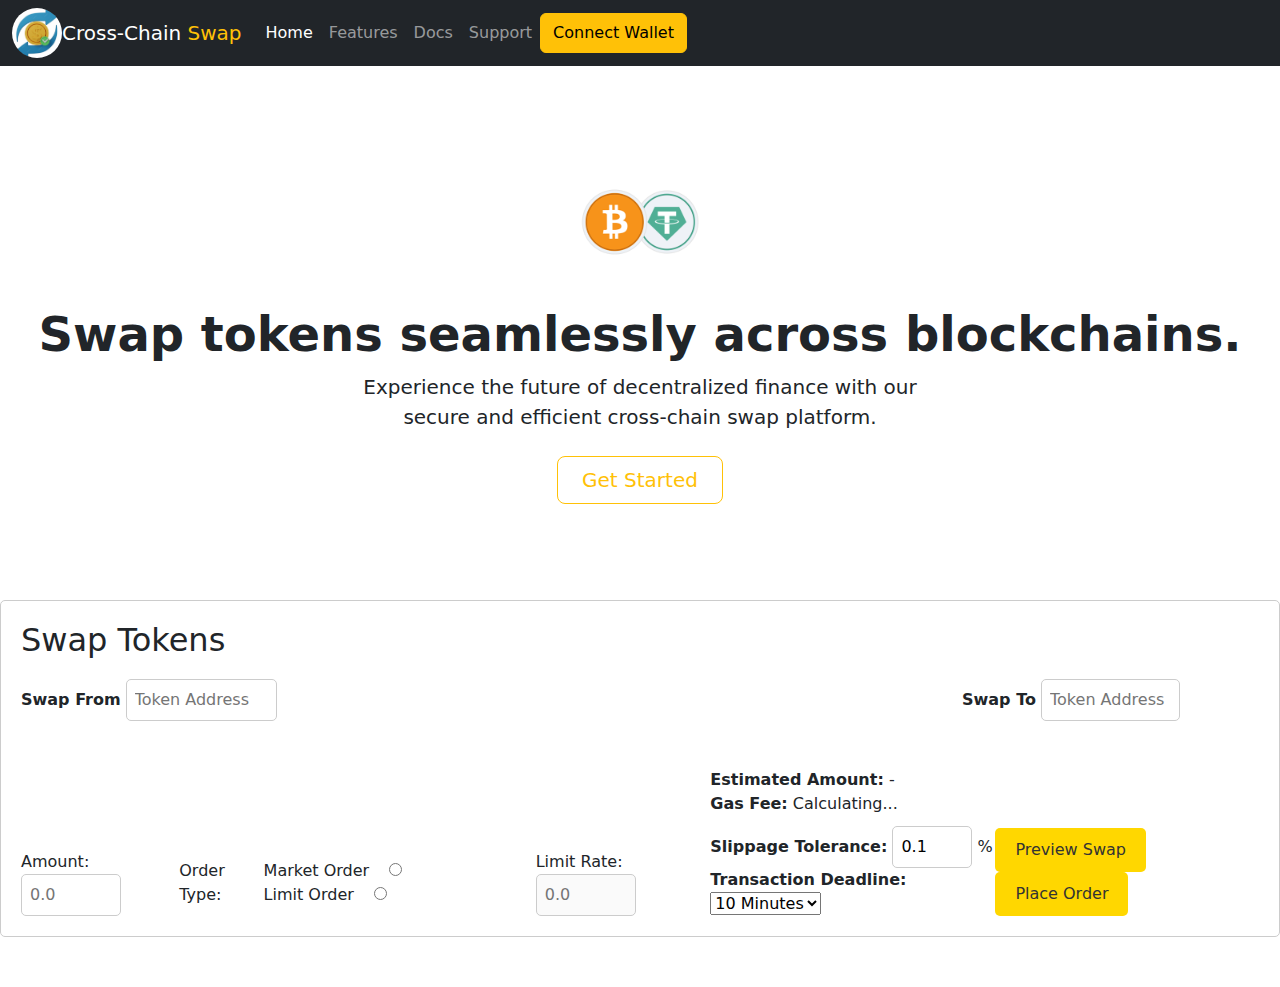
==== chatgtp/from-scratch/index.html @ 08550990 "first commit" ====
<!DOCTYPE html>
<html lang="en">
<head>
    <meta charset="UTF-8">
    <meta name="viewport" content="width=device-width, initial-scale=1.0">
    <title>Document</title>
    <link rel="stylesheet" href="/chatgtp/from-scratch/style.css">
    <link rel="stylesheet" href="/node_modules/bootstrap/dist/css/bootstrap.css">
</head>
<body class="bg-color-success">
    <nav class="navbar navbar-dark bg-dark navbar-expand-lg navbar-light bg-light">
        <div class="container-fluid">
        


                <img class="image-logo"src="/logo.png" height="50px" style="border-radius: 50px;" alt="Cross-Chain Token Swap Logo">



          <a class="navbar-brand" href="#">Cross-Chain <span class="text-warning ">Swap</a>
          <button class="navbar-toggler" type="button" data-bs-toggle="collapse" data-bs-target="#navbarSupportedContent" aria-controls="navbarSupportedContent" aria-expanded="false" aria-label="Toggle navigation">
            <span class="navbar-toggler-icon"></span>
          </button>
          <div class="collapse navbar-collapse" id="navbarSupportedContent">
            <ul class="navbar-nav me-auto mb-2 mb-lg-0">
              <li class="nav-item">
                <a class="nav-link active" aria-current="page" href="#">Home</a>
              </li>
              <li class="nav-item">
                <a class="nav-link" href="#">Features</a>
              </li>
              <li class="nav-item">
                <a class="nav-link" href="#">Docs</a>
              </li>
              <li class="nav-item">
                <a class="nav-link" href="#">Support</a>
              </li>

              <button type="button" class="btn btn-warning">Connect Wallet</button>


            </ul>
          </div>
        </div>
      </nav>
<!--hero section-->

<!--<section class="hero-section">
    <div class="hero-text-container">
      <h2>Swap tokens seamlessly across blockchains.</h2>
      <p>Experience the future of decentralized finance with our secure and efficient cross-chain swap platform.</p>
      <button class="get-started-btn">Get Started</button>
    </div>
  </section>
-->




  <div class="px-4 py-5 my-5 text-center hero-section">
    <img class="d-block mx-auto mb-4" src="/images/BTC-USDT-300x300-1-150x150@2x.png" alt="" width="120" >
    <h1 class="display-5 fw-bold">Swap tokens seamlessly across blockchains.</h1>
    <div class="col-lg-6 mx-auto hero-text-container">
      <p class="lead mb-4">Experience the future of decentralized finance with our secure and efficient cross-chain swap platform.</p>
      <div class="d-grid gap-2 d-sm-flex justify-content-sm-center">
        <button type="button" class="btn btn-outline-warning btn-lg px-4 get-started-btn">Get Started</button>
      </div>
    </div>
  </div>






























































    
  <section class="swap-interface mobile bg-dark   text-bg-dark ">
    <h2>Swap Tokens</h2>

    <div class="token-selection">
      <div class="from-token">
        <label for="swap-from">Swap From:</label>
        <select id="swap-from">
          <option value="eth">Ethereum (ETH)</option>
          <option value="usdc">USD Coin (USDC)</option>
          </select>
      </div>
      <div class="to-token">
        <label for="swap-to">Swap To:</label>
        <select id="swap-to">
          <option value="eth">Ethereum (ETH)</option>
          <option value="usdc">USD Coin (US USDC)</option>
          </select>
      </div>
    </div>
    <hr>

    <div  class="swap-details">
      <div class="swap-amount" >
        <label for="swap-amount" >Amount:</label>
        <input type="number" id="swap-amount" placeholder="0.0">
        <div class="amount-controls">
          <button id="use-max-balance" class="btn  btn-sm btn-warning">Use Max</button> </div>
      </div>
<hr>
      <div class="order-type-section card bg-warning ">
        <div class="card  text-bg-dark bg-dark  " style="margin-top: 30px; padding: 20px;">

        <label class="card-header "style="margin: auto;" for="order-type">Order Type:</label>
        <div class="radio-buttons" >

          <label for="market-order">Market Order</label>
          <input type="radio" id="market-order" name="order-type" value="market"><hr>
          <label for="limit-order">Limit Order</label>
          <input type="radio" id="limit-order" name="order-type" value="limit">
        </div>

        <hr>

        <div class="limit-order-details" id="limit-order-section">
          <label for="limit-rate">Limit Rate:</label>
          <input type="number" id="limit-rate" placeholder="0.0" disabled>
        </div>
      <hr>
      </div>

      <div class="swap-summary card   bg-dark   text-bg-dark ">
        <div class="estimated-amount">
          <label for="estimated-amount">Estimated Amount:</label>
          <span id="estimated-amount">-</span>
        </div>
        <hr>
        <div class="gas-fee-section">
          <label for="gas-fee">Gas Fee:</label>
          <span id="gas-fee">Calculating...</span>
        </div>
        <hr>
        <div class="advanced-options" id="advanced-options-section">
          <label for="slippage-tolerance">Slippage Tolerance:</label>
          <input type="number" id="slippage-tolerance" min="0" max="1" step="0.01" value="0.1">
          <span>%</span>
          <hr>
          <div class="txn-deadline-section">
            <label for="txn-deadline">Transaction Deadline:</label>
            <select id="txn-deadline">
              <option value="10">10 Minutes</option>
              <option value="30">30 Minutes</option>
              <option value="60">1 Hour</option>
            </select>
          </div>
        </div>
      </div>
      <div class="swap-actions">
        <button id="preview-swap" class="btn btn-outline-light ">Preview Swap</button>
        <button id="place-order"  class="btn btn-outline-light ">Place Order</button>
      </div>
    </div>
  </section>








  
<div class="desktop">






  
  <section class="swap-interface">
    <h2>Swap Tokens</h2>

    <div class="token-selection">
      <div class="from-token">
        <label for="from-token-address"><p class ="from">Swap From</p></label>
        <input type="text" id="from-token-address" placeholder="Token Address">
      </div>
      <div class="to-token">
        <label for="to-token-address"><p class ="from">Swap To</p></label>
        <input type="text" id="to-token-address" placeholder="Token Address">
      </div>
    </div>

    <div class="swap-details">
      <div class="swap-amount">
        <label for="from-amount">Amount:</label>
        <input type="number" id="from-amount" placeholder="0.0">
      </div>

      <div class="order-type-section">
        <label for="order-type">Order Type:</label>
        <div class="radio-buttons">
          <label for="market-order">Market Order</label>
          <input type="radio" id="market-order" name="order-type" value="market">
          <label for="limit-order">Limit Order</label>
          <input type="radio" id="limit-order" name="order-type" value="limit">
        </div>
        <div class="limit-order-details" id="limit-order-section">
          <label for="limit-rate">Limit Rate:</label>
          <input type="number" id="limit-rate" placeholder="0.0" disabled>
        </div>
      </div>

      <div class="swap-summary">
        <div class="estimated-amount">
          <label for="estimated-amount">Estimated Amount:</label>
          <span id="estimated-amount">-</span>
        </div>
        <div class="gas-fee-section">
          <label for="gas-fee">Gas Fee:</label>
          <span id="gas-fee">Calculating...</span>
        </div>
        <div class="advanced-options" id="advanced-options-section">
          <label for="slippage-tolerance">Slippage Tolerance:</label>
          <input type="number" id="slippage-tolerance" min="0" max="1" step="0.01" value="0.1">
          <span>%</span>
          <div class="txn-deadline-section">
            <label for="txn-deadline">Transaction Deadline:</label>
            <select id="txn-deadline">
              <option value="10">10 Minutes</option>
              <option value="30">30 Minutes</option>
              <option value="60">1 Hour</option>
            </select>
          </div>
        </div>
      </div>

      <div class="swap-actions">
        <button id="preview-swap">Preview Swap</button>
        <button id="place-order">Place Order</button>
      </div>
    </div>
  </section>
</div>





  
  





    <script src="/node_modules/bootstrap/dist/js/bootstrap.js"></script>
</body>
</html>
---- chatgtp/from-scratch/style.css ----
/* Reset CSS */
* {
    margin: 0;
    padding: 0;
    box-sizing: border-box;
  }
  
  /* Global Styles */
  body {
    font-family: Arial, sans-serif;
  }
  .round{
max-width:1400px ;
margin: auto;
  }
  .header {
    background-color: #333;
    color: #fff;
    padding: 20px;
    display: flex;
    justify-content: space-between;
    align-items: center;
  }
  
  .logo-container {
    display: flex;
    align-items: center;
  }
  
  .logo-text {
    margin-left: 10px;
  }
  
  .navigation {
    display: flex;
    align-items: center;
  }
  
  .navigation ul {
    list-style: none;
    display: flex;
  }
  
  .navigation li {
    margin-right: 20px;
  }
  
  .navigation a {
    text-decoration: none;
    color: #fff;
    transition: color 0.3s ease;
  }
  
  .navigation a:hover {
    color: #ffd700;
  }
  
  .get-started-btn {
    background-color: #ffd700;
    color: #333;
    border: none;
    padding: 10px 20px;
    font-size: 16px;
    border-radius: 5px;
    cursor: pointer;
    transition: background-color 0.3s ease;
  }
  
  .get-started-btn:hover {
    background-color: #ffc107;
  }
  
  .main-content {
    padding: 20px;
  }
  
  .hero-section {
    text-align: center;
    margin-bottom: 50px;
  }
  
  .swap-interface {
    border: 1px solid #ccc;
    padding: 20px;
    border-radius: 5px;
    margin-bottom: 50px;
  }
  
  .swap-interface h2 {
    margin-bottom: 20px;
  }
  
  .token-selection {
    display: flex;
    justify-content: space-between;
    margin-bottom: 20px;
  }
  
  .token-selection label {
    font-weight: bold;
  }
  
  .token-selection input {
    width: calc(50% - 10px);
    padding: 8px;
    border: 1px solid #ccc;
    border-radius: 5px;
  }
  
  .swap-details {
    display: flex;
    justify-content: space-between;
    align-items: flex-end;
  }
  
  .swap-details input[type="number"] {
    width: 100px;
    padding: 8px;
    border: 1px solid #ccc;
    border-radius: 5px;
  }
  
  .order-type-section {
    display: flex;
    align-items: center;
  }
  
  .radio-buttons input[type="radio"] {
    margin-right: 5px;
  }
  
  .radio-buttons label {
    margin-right: 15px;
  }
  
  .limit-order-details {
    margin-left: 20px;
  }
  
  .swap-summary {
    margin-top: 20px;
  }
  
  .swap-summary label {
    font-weight: bold;
  }
  
  .advanced-options {
    margin-top: 10px;
  }
  
  .advanced-options input[type="number"] {
    width: 80px;
    padding: 8px;
    border: 1px solid #ccc;
    border-radius: 5px;
  }
  
  .swap-actions {
    margin-top: 20px;
  }
  
  .swap-actions button {
    background-color: #ffd700;
    color: #333;
    border: none;
    padding: 10px 20px;
    font-size: 16px;
    border-radius: 5px;
    cursor: pointer;
    transition: background-color 0.3s ease;
  }
  
  .swap-actions button:hover {
    background-color: #ffc107;
  }
  
  .order-history {
    border: 1px solid #ccc;
    padding: 20px;
    border-radius: 5px;
  }
  
  .order-history h2 {
    margin-bottom: 20px;
  }
  
  .order-item {
    border-bottom: 1px solid #ccc;
    padding-bottom: 10px;
    margin-bottom: 10px;
  }
  
  .order-item:last-child {
    border-bottom: none;
    padding-bottom: 0;
    margin-bottom: 0;
  }
  
  .order-details {
    margin-bottom: 5px;
  }
  
  .order-status .status {
    font-weight: bold;
  }
  
  .footer {
    background-color: #333;
    color: #fff;
    padding: 20px;
    text-align: center;
  }
/* CSS */

/* Button hover effect */
button:hover {
    background-color: #6ab04c; /* New background color on hover */
    transition: background-color 0.3s ease; /* Smooth transition effect */
  }

  /* CSS */

/* Image hover effect */
img:hover {
    transform: scale(1.1); /* Scale up by 10% on hover */
    transition: transform 0.3s ease; /* Smooth transition effect */
  }
  /* Dark Theme */
.dark-theme {
    background-color: #222;
    color: #fff;
  }
  
  .dark-theme .header {
    background-color: #111;
  }
  
  .dark-theme .navigation a {
    color: #ddd;
  }
  
  .dark-theme .get-started-btn {
    background-color: #ddd;
    color: #333;
  }
  
  .dark-theme .swap-interface {
    border-color: #444;
  }
  
  .dark-theme .order-history,
  .dark-theme .footer {
    background-color: #111;
    color: #ddd;
  }
  

  /*  ||  small phone*/

@media screen and (max-width:480px){
  body{
    background-color: rgba(255, 0, 0, 0.145);

  }
  .header{
    display: block
  }
  .from{
    font-size: 0.9rem;
    display: inline;
  }
  .swap-details{
    display: flex;
    flex-direction: column;

  }
  .swap-amount{
    margin:auto
    
  }

  #margin-order{
    margin-right: -3px;
  }
  .swap-summary{
    margin: auto;
  }
 .swap-actions{
  margin:auto;
  display:flex;
  justify-content: space-between;
 }
#preview-swap,#place-order{
  margin: 10px;
}
.token-selection,.order-type-selection,.swap-amount{
  border-bottom: #6d6b6b1f solid 1px
}

/* Hamburger menu styles */
.hamburger-menu {
  display: none; /* Hide by default */
  cursor: pointer;
  padding: 10px;
}

.bar {
  width: 25px;
  height: 3px;
  background-color: #fff;
  margin: 5px 0;
}

/* Hide regular navigation on mobile */
.navigation ul {
  display: none;
}

/* Show navigation when hamburger menu is clicked */
.navigation.active ul {
  display: flex;
}
.swap-summary{
  border-radius: 15%;
  margin: 30px;
  padding: 20px;
}
.order-type-section{
  width: 100%;
  padding: 0%;
}

.swap-amount{display: flex;}
.desktop{
  display:none
}
}


@media screen and (min-width:480px){
  .mobile{
    display: none;
  }
}
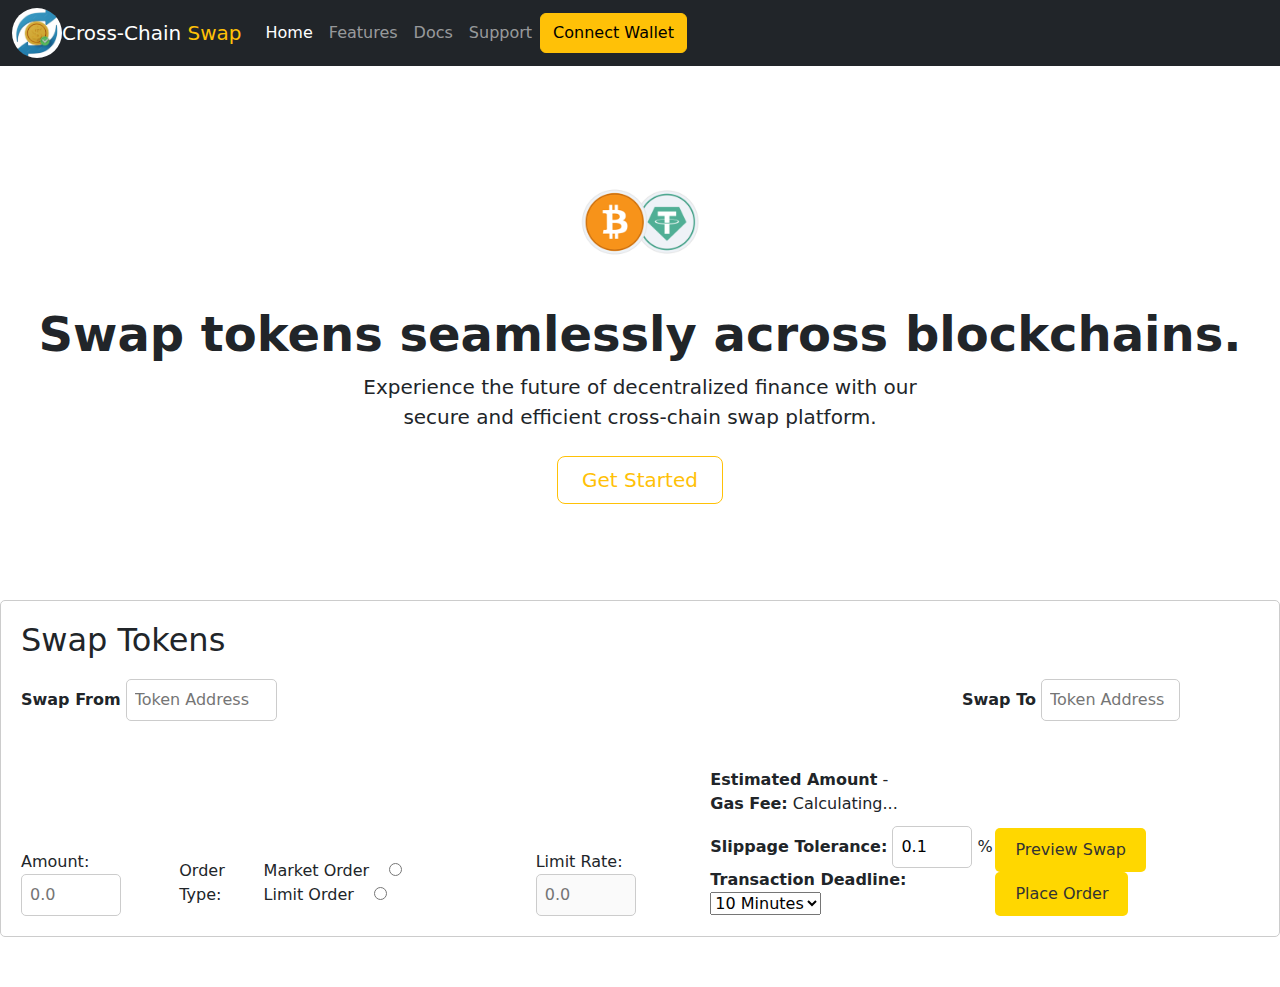
==== commit ae78fa79: "updates" ====
--- a/chatgtp/from-scratch/index.html
+++ b/chatgtp/from-scratch/index.html
@@ -265,7 +265,7 @@
 
       <div class="swap-summary">
         <div class="estimated-amount">
-          <label for="estimated-amount">Estimated Amount:</label>
+          <label for="estimated-amount">Estimated Amount</label>
           <span id="estimated-amount">-</span>
         </div>
         <div class="gas-fee-section">
